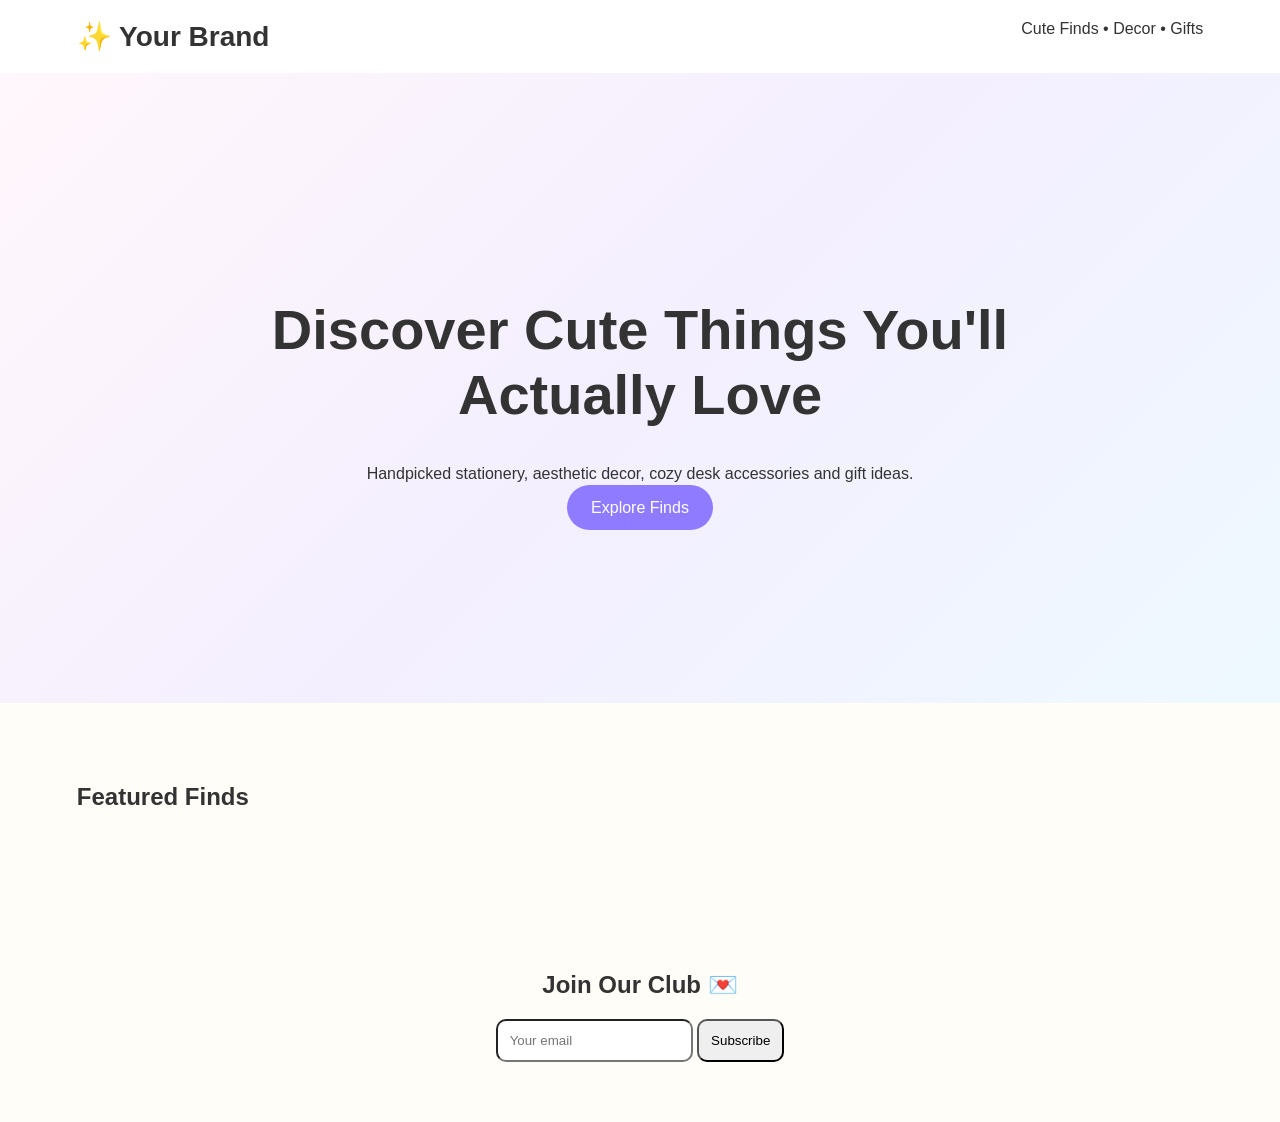
==== index.html @ 1f85ed32 "Add files via upload Intial Website Upload" ====
<!DOCTYPE html>
<html lang="en">
<head>
<meta charset="UTF-8">
<meta name="viewport" content="width=device-width, initial-scale=1.0">
<title>Your Brand Name</title>
<link rel="stylesheet" href="styles.css">
</head>
<body>
<nav>
  <div class="logo">✨ Your Brand</div>
  <div class="nav-links">Cute Finds • Decor • Gifts</div>
</nav>

<header class="hero">
  <div class="hero-content">
    <h1>Discover Cute Things You'll Actually Love</h1>
    <p>Handpicked stationery, aesthetic decor, cozy desk accessories and gift ideas.</p>
    <a href="#products" class="btn">Explore Finds</a>
  </div>
</header>

<section id="products" class="section">
  <h2>Featured Finds</h2>
  <div id="productsContainer"></div>
</section>

<section class="newsletter">
  <h2>Join Our Club 💌</h2>
  <form id="newsletterForm">
    <input id="emailInput" type="email" placeholder="Your email">
    <button type="submit">Subscribe</button>
  </form>
</section>

<script src="products.js"></script>
<script src="eyera.js"></script>
</body>
</html>
---- styles.css ----
body{
font-family:Arial,sans-serif;
margin:0;
background:#fffdf8;
color:#333;
}
nav{
display:flex;
justify-content:space-between;
padding:20px 6%;
background:white;
position:sticky;
top:0;
}
.logo{
font-size:28px;
font-weight:bold;
}
.hero{
min-height:70vh;
display:flex;
align-items:center;
justify-content:center;
text-align:center;
background:linear-gradient(135deg,#fff7fb,#f4efff,#eef9ff);
}
.hero h1{
font-size:56px;
max-width:800px;
}
.btn{
padding:14px 24px;
background:#8f7bff;
color:white;
text-decoration:none;
border-radius:999px;
}
.section{
padding:60px 6%;
}
#productsContainer{
display:grid;
grid-template-columns:repeat(auto-fit,minmax(250px,1fr));
gap:20px;
}
.newsletter{
padding:60px 6%;
text-align:center;
}
input,button{
padding:12px;
border-radius:10px;
}
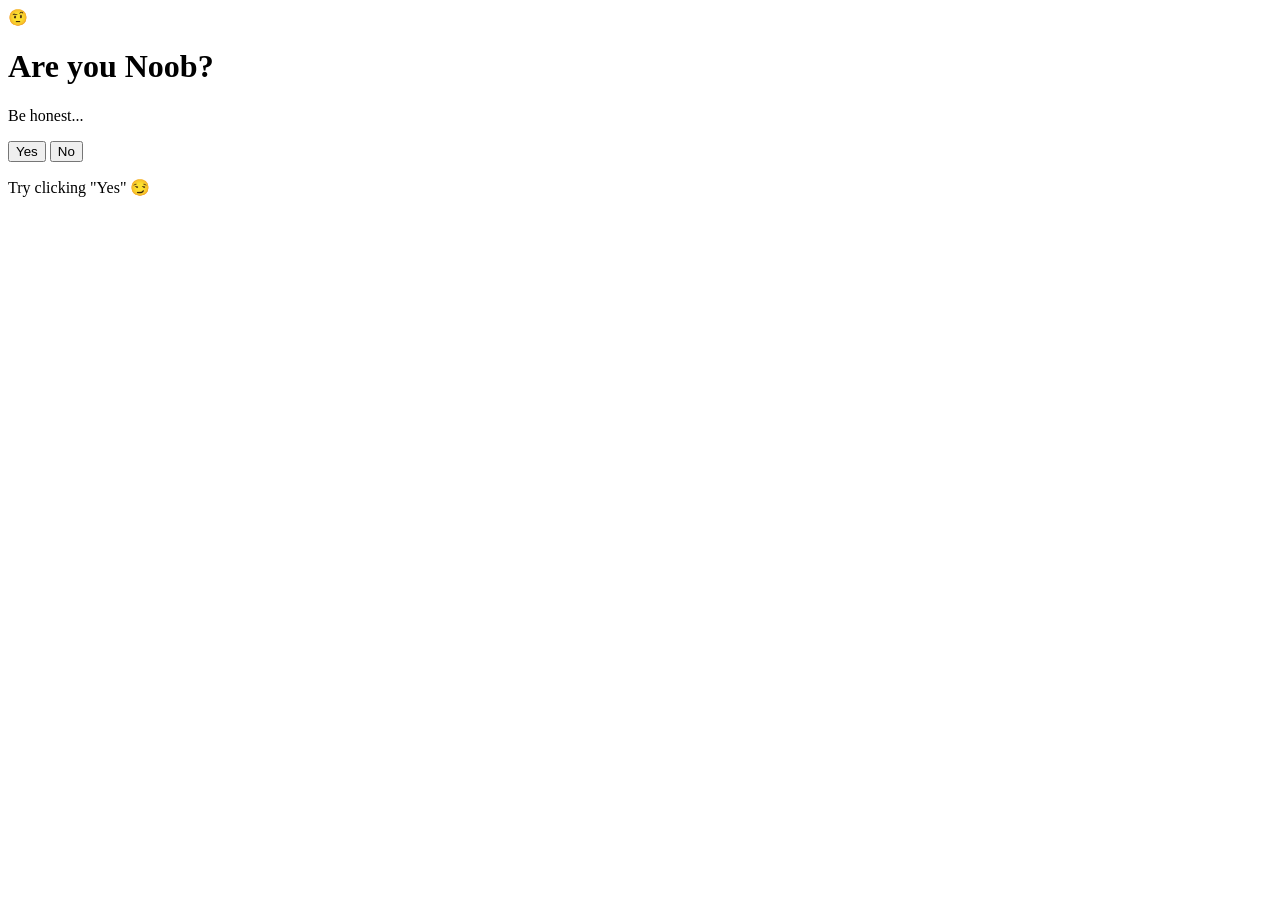
==== commit 727f369c: "Create Noob prank homepage" ====
--- a/index.html
+++ b/index.html
@@ -1,39 +1,24 @@
 <!DOCTYPE html>
 <html lang="en">
 <head>
-<meta charset="UTF-8">
-<meta name="viewport" content="width=device-width, initial-scale=1.0">
-<title>Your Brand Name</title>
-<link rel="stylesheet" href="styles.css">
+  <meta charset="UTF-8">
+  <meta name="viewport" content="width=device-width, initial-scale=1.0">
+  <title>Are you Noob?</title>
+  <link rel="stylesheet" href="noob.css">
 </head>
 <body>
-<nav>
-  <div class="logo">✨ Your Brand</div>
-  <div class="nav-links">Cute Finds • Decor • Gifts</div>
-</nav>
+  <main class="page">
+    <div class="emoji">🤨</div>
+    <h1>Are you <span>Noob</span>?</h1>
+    <p class="subtitle">Be honest...</p>
 
-<header class="hero">
-  <div class="hero-content">
-    <h1>Discover Cute Things You'll Actually Love</h1>
-    <p>Handpicked stationery, aesthetic decor, cozy desk accessories and gift ideas.</p>
-    <a href="#products" class="btn">Explore Finds</a>
-  </div>
-</header>
+    <div class="button-area" id="buttonArea">
+      <button id="yesBtn" class="btn yes">Yes</button>
+      <button id="noBtn" class="btn no">No</button>
+    </div>
 
-<section id="products" class="section">
-  <h2>Featured Finds</h2>
-  <div id="productsContainer"></div>
-</section>
-
-<section class="newsletter">
-  <h2>Join Our Club 💌</h2>
-  <form id="newsletterForm">
-    <input id="emailInput" type="email" placeholder="Your email">
-    <button type="submit">Subscribe</button>
-  </form>
-</section>
-
-<script src="products.js"></script>
-<script src="eyera.js"></script>
+    <p id="tease" class="tease">Try clicking "Yes" 😏</p>
+  </main>
+  <script src="noob.js"></script>
 </body>
 </html>
